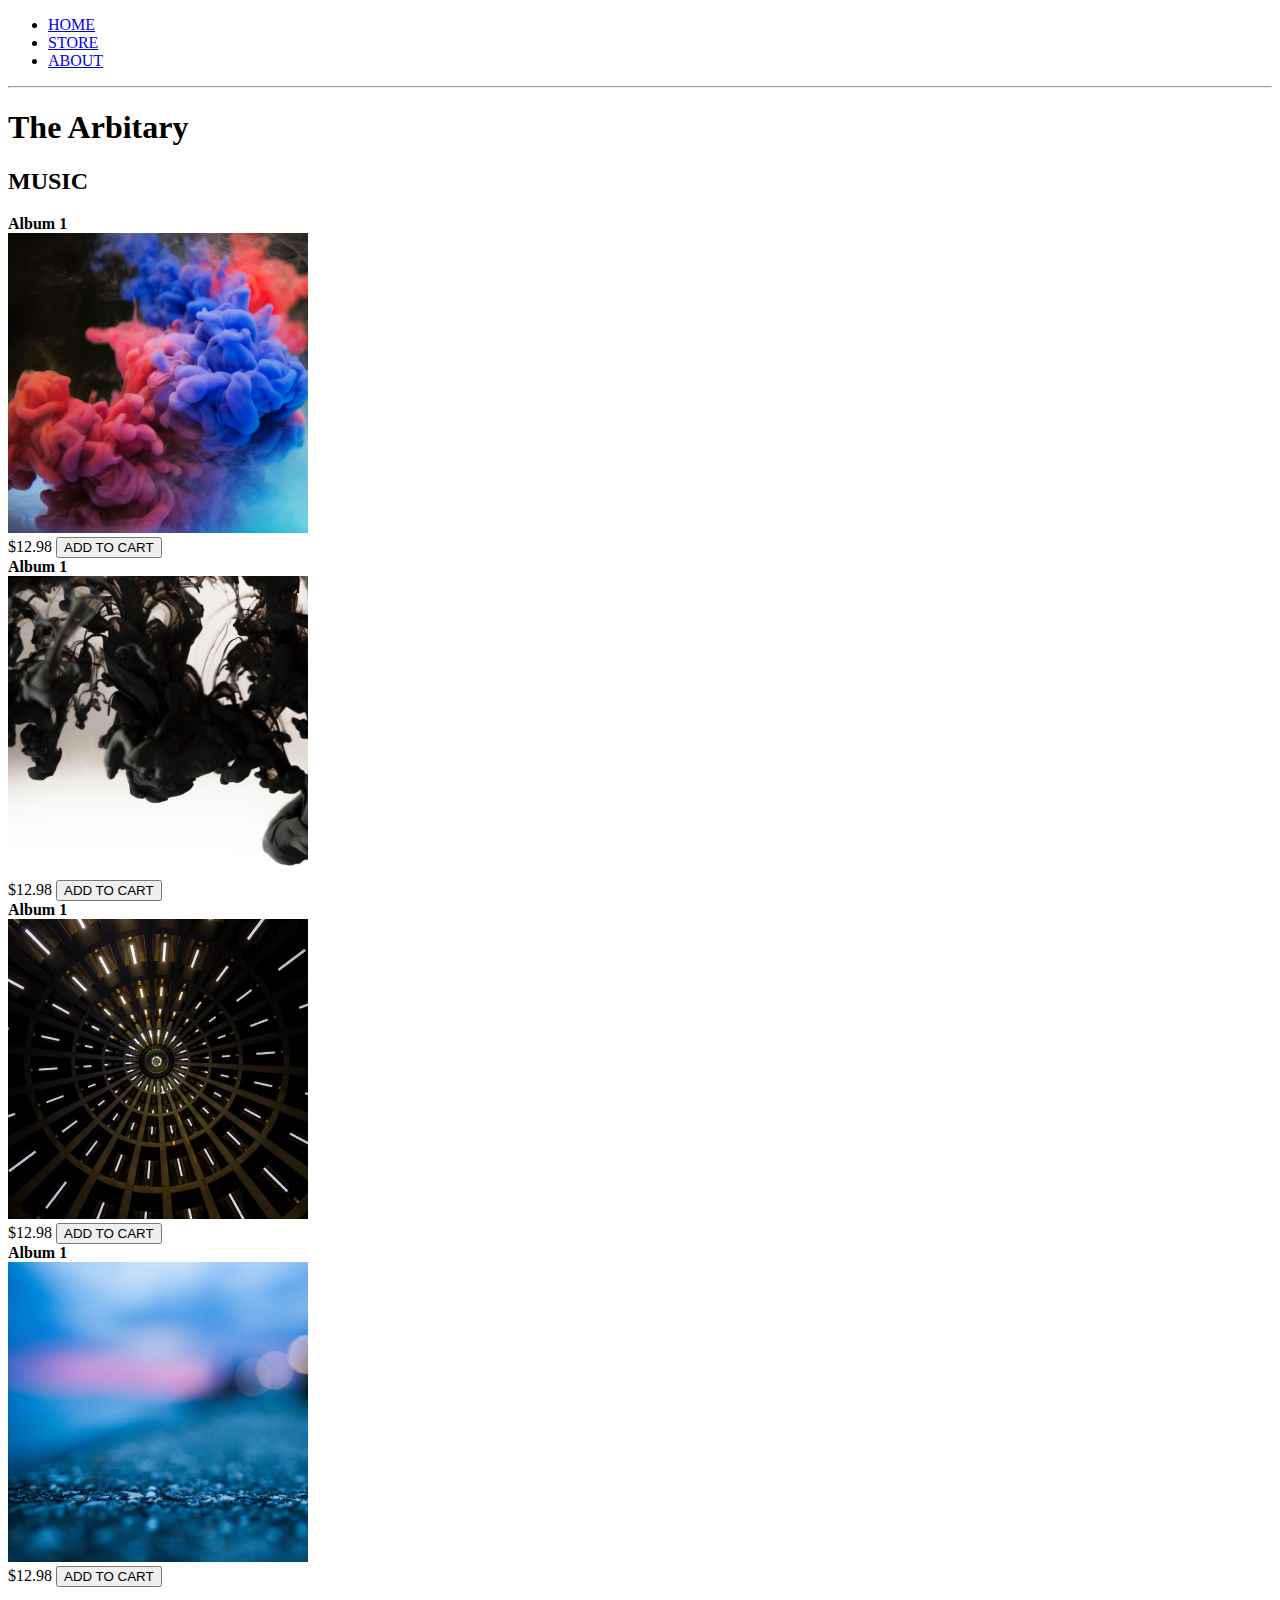
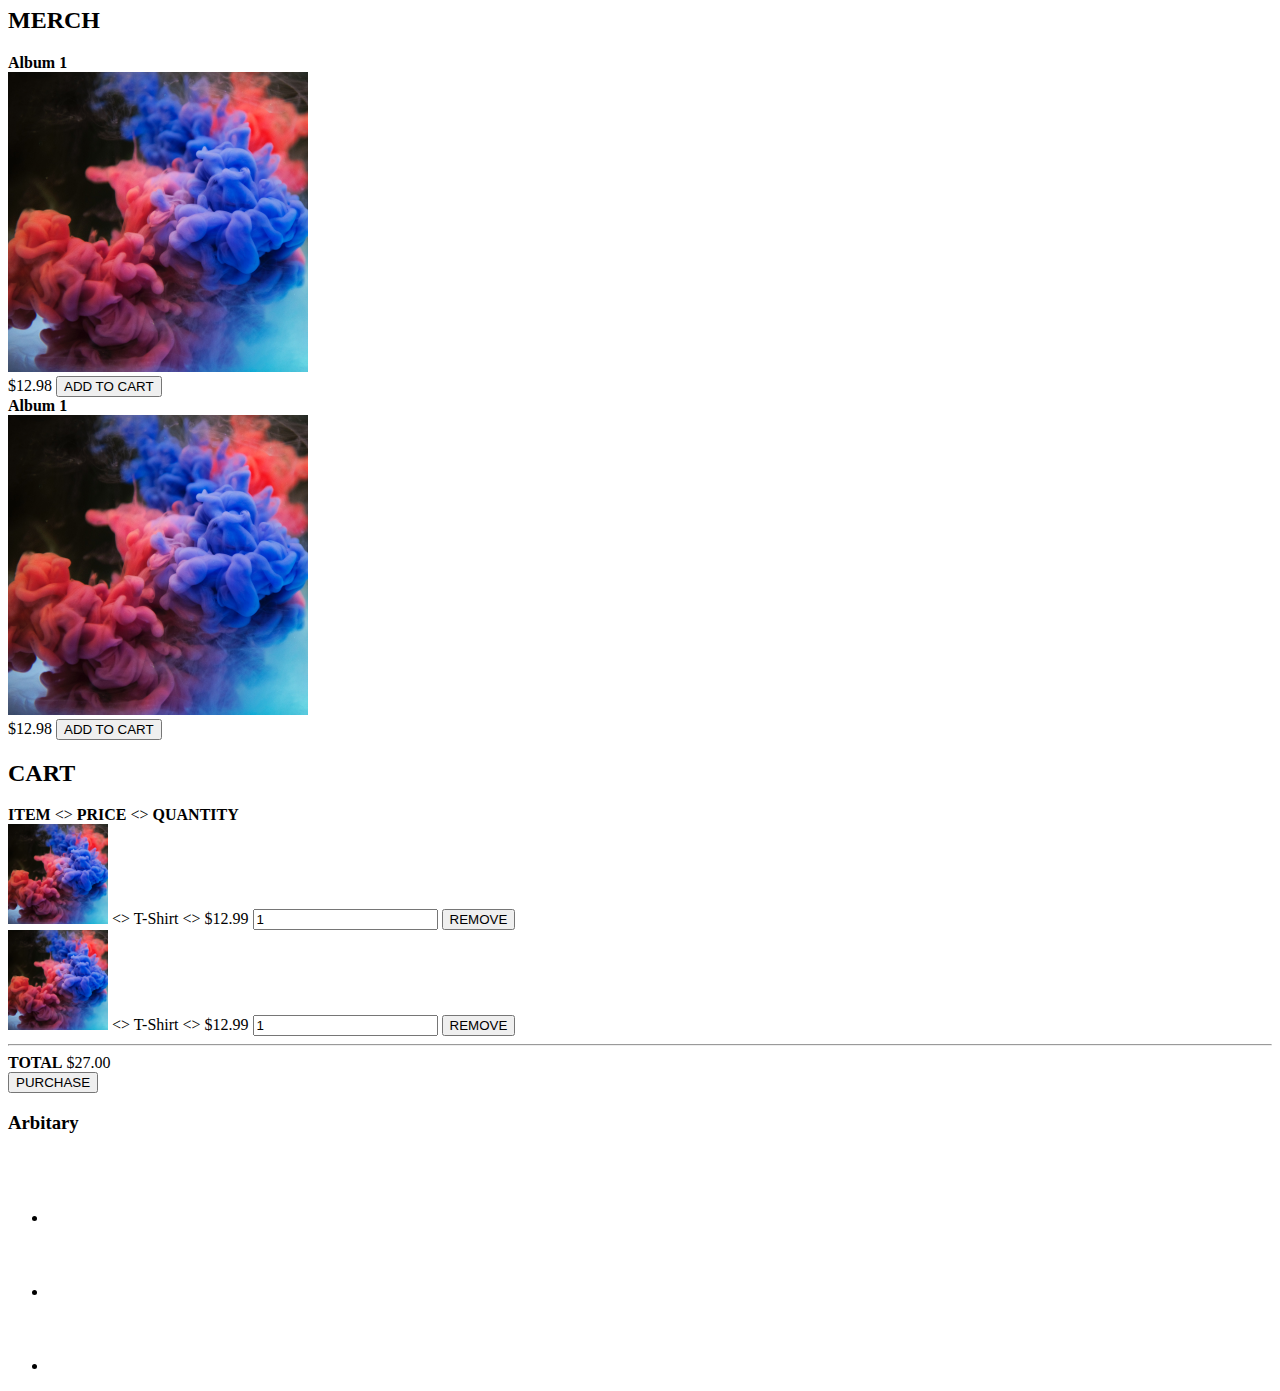
==== store.html @ 11d04b93 "Initial commit" ====
<!DOCTYPE html>
<html>
<head>
	<title>STORE</title>
	<meta name="Description" content="This is a Description">
</head>
<body>
	<header>
		<nav>
			<ul>
				<li><a href="index.html">HOME</a></li>
				<li><a href="store.html">STORE</a></li>
				<li><a href="about.html">ABOUT</a></li>
			</ul>

		</nav>
		<hr>
		<h1>The Arbitary</h1>
	</header>
	<section>
		<h2>MUSIC</h2>
		<div>
			<div><strong>Album 1</strong></div>
			
			<img src="images/Album 1.png">
			<div>
				<span>$12.98</span>
				<button role = "button">ADD TO CART</button>
			</div>
			
		</div>
		<div>
			<div><strong>Album 1</strong></div>
			
			<img src="images/Album 2.png">
			<div>
				<span>$12.98</span>
				<button role = "button">ADD TO CART</button>
			</div>
			
		</div>
		<div>
			<div><strong>Album 1</strong></div>
			
			<img src="images/Album 3.png">
			<div>
				<span>$12.98</span>
				<button role = "button">ADD TO CART</button>
			</div>
			
		</div>
		<div>
			<div><strong>Album 1</strong></div>
			
			<img src="images/Album 4.png">
			<div>
				<span>$12.98</span>
				<button role = "button">ADD TO CART</button>
			</div>
			
		</div>

		
	</section>

	<section>
		<h2>MERCH</h2>
		<div>
			<div><strong>Album 1</strong></div>
			
			<img src="images/Album 1.png">
			<div>
				<span>$12.98</span>
				<button role = "button">ADD TO CART</button>
			</div>
			
		</div>
		<div>
			<div><strong>Album 1</strong></div>
			
			<img src="images/Album 1.png">
			<div>
				<span>$12.98</span>
				<button role = "button">ADD TO CART</button>
			</div>
			
		</div>

	</section>

	<section>
		<h2>CART</h2>
		<div>
			<strong>ITEM</strong>
			&lt;&gt;
			<strong>PRICE</strong>
			&lt;&gt;
			<strong>QUANTITY</strong>
			
		</div>
		<div>
			<img src="images/Album 1.png" width="100" height="100">
			&lt;&gt;
			<span>T-Shirt</span>
			&lt;&gt;
			<span>$12.99</span>
			<input type="number" name="qty" value="1">
			<button role = "button">REMOVE</button>
		</div>
		<div>
			<img src="images/Album 1.png" width="100" height="100">
			&lt;&gt;
			<span>T-Shirt</span>
			&lt;&gt;
			<span>$12.99</span>
			<input type="number" name="qty" value="1">
			<button role = "button">REMOVE</button>
		</div>
		<hr>
		<div><strong>TOTAL</strong> <span>$27.00</span></div>
		<button role = "button">PURCHASE</button>

	</section>

	
	<footer>
		<h3>Arbitary</h3>
		<ul>
				<li><a href="https://facebook.com" target="_blank"><img src="images/Facebook Logo.png"></a></li>
				<li><a href="https://facebook.com"><img src="images/Spotify Logo.png"></a></li>
				<li><a href="https://facebook.com"><img src="images/YouTube Logo.png"></a></li>
			</ul>
	</footer>
</body>
</html>
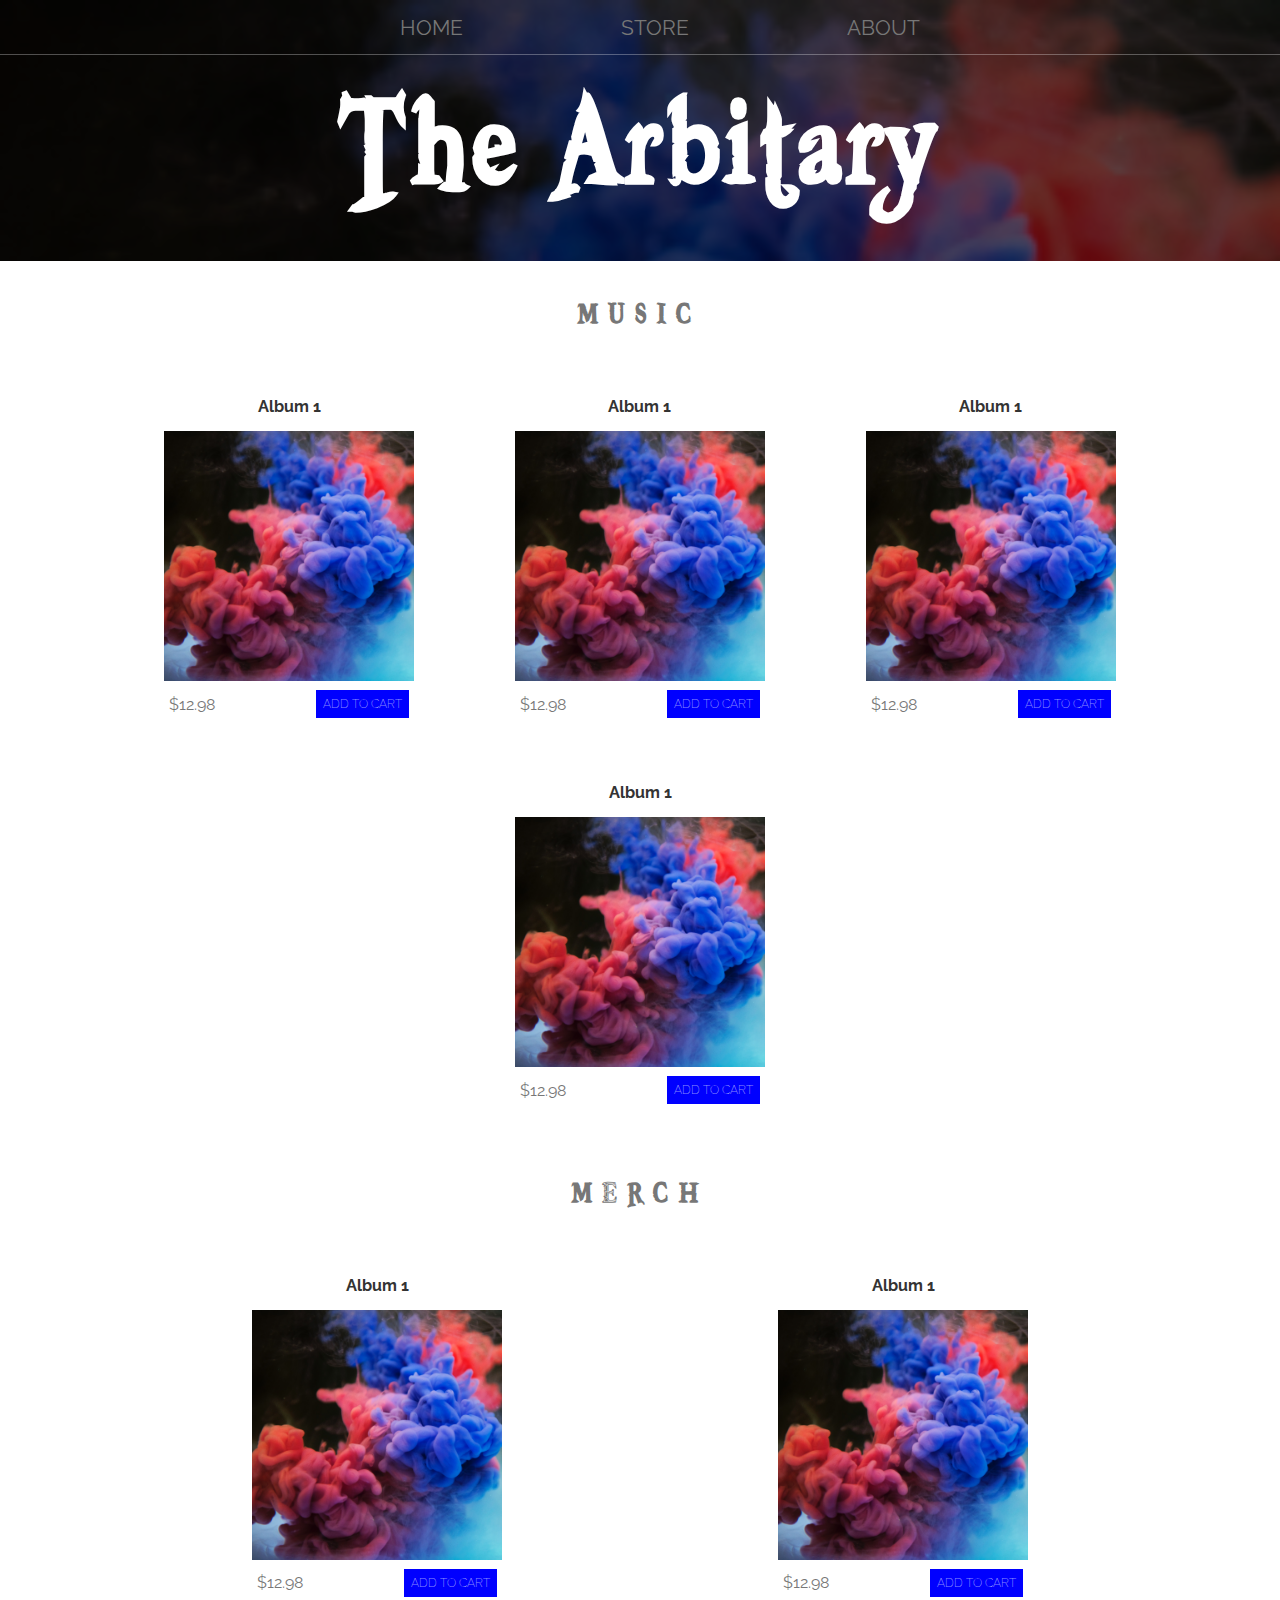
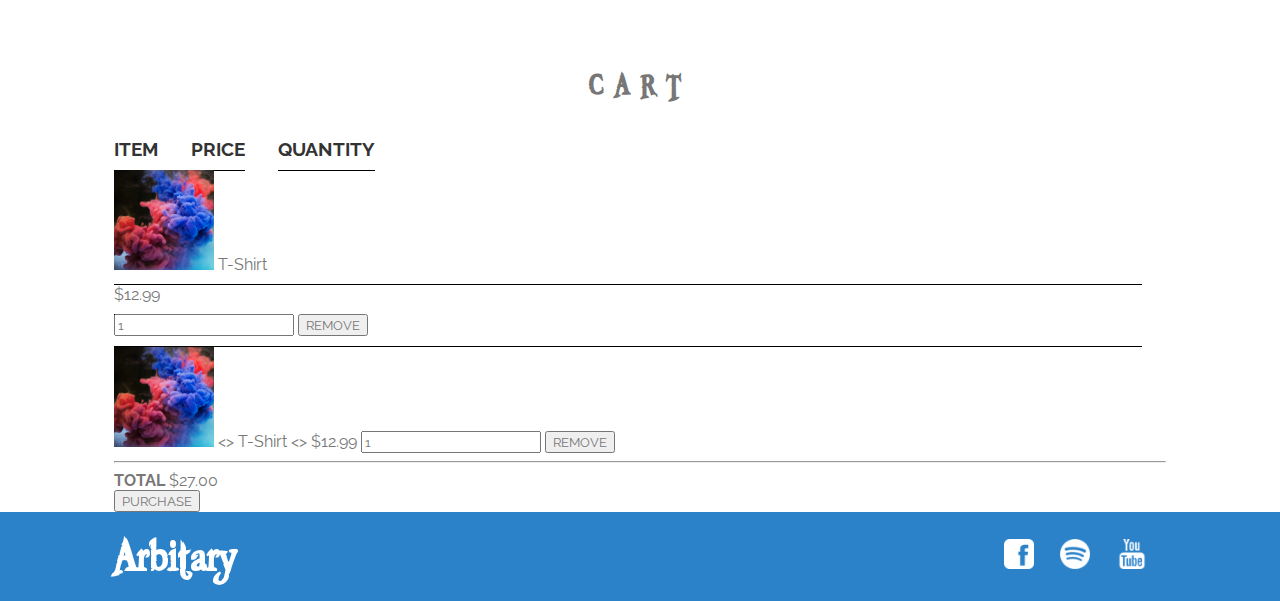
==== commit 68136e0d: "Added styles for the store section - merch" ====
--- a/store.html
+++ b/store.html
@@ -1,135 +1,139 @@
 <!DOCTYPE html>
 <html>
 <head>
-	<title>STORE</title>
-	<meta name="Description" content="This is a Description">
+    <title>STORE</title>
+    <meta name="Description" content="This is a Description">
+    <link rel="stylesheet" type="text/css" href="style.css">
 </head>
 <body>
-	<header>
-		<nav>
-			<ul>
-				<li><a href="index.html">HOME</a></li>
-				<li><a href="store.html">STORE</a></li>
-				<li><a href="about.html">ABOUT</a></li>
-			</ul>
+    <header class="main-header">
+        <nav class = "nav main-nav">
+            <ul>
+                <li><a href="index.html"><strong>HOME</strong></a></li>
+                <li><a href="store.html"><strong>STORE</strong></a></li>
+                <li><a href="about.html"><strong>ABOUT</strong></a></li>
+            </ul>
 
-		</nav>
-		<hr>
-		<h1>The Arbitary</h1>
-	</header>
-	<section>
-		<h2>MUSIC</h2>
-		<div>
-			<div><strong>Album 1</strong></div>
-			
-			<img src="images/Album 1.png">
-			<div>
-				<span>$12.98</span>
-				<button role = "button">ADD TO CART</button>
-			</div>
-			
-		</div>
-		<div>
-			<div><strong>Album 1</strong></div>
-			
-			<img src="images/Album 2.png">
-			<div>
-				<span>$12.98</span>
-				<button role = "button">ADD TO CART</button>
-			</div>
-			
-		</div>
-		<div>
-			<div><strong>Album 1</strong></div>
-			
-			<img src="images/Album 3.png">
-			<div>
-				<span>$12.98</span>
-				<button role = "button">ADD TO CART</button>
-			</div>
-			
-		</div>
-		<div>
-			<div><strong>Album 1</strong></div>
-			
-			<img src="images/Album 4.png">
-			<div>
-				<span>$12.98</span>
-				<button role = "button">ADD TO CART</button>
-			</div>
-			
-		</div>
+        </nav>
 
-		
-	</section>
+        <h1 class="band-name band-name-main">The Arbitary</h1>
+    </header>
+    <section class="container content-section">
+        <h2 class="section-header">MUSIC</h2>
+        <div class="shop-items">
+            <div class="shop-item">
+                <span class="shop-item-title">Album 1</span>
+                <img class="shop-item-image" src="images/Album 1.png">
+                <div class="shop-item-details">
+                    <span class="shop-item-price">$12.98</span>
+                    <button type="button" class="btn btn-main shop-item-button">ADD TO CART</button>
+                </div>
+            </div>
+            <div class="shop-item">
+                <span class="shop-item-title">Album 1</span>
+                <img class="shop-item-image" src="images/Album 1.png">
+                <div class="shop-item-details">
+                    <span class="shop-item-price">$12.98</span>
+                    <button type="button" class="btn btn-main shop-item-button">ADD TO CART</button>
+                </div>
+            </div>
+            <div class="shop-item">
+                <span class="shop-item-title">Album 1</span>
+                <img class="shop-item-image" src="images/Album 1.png">
+                <div class="shop-item-details">
+                    <span class="shop-item-price">$12.98</span>
+                    <button type="button" class="btn btn-main shop-item-button">ADD TO CART</button>
+                </div>
+            </div>
+            <div class="shop-item">
+                <span class="shop-item-title">Album 1</span>
+                <img class="shop-item-image" src="images/Album 1.png">
+                <div class="shop-item-details">
+                    <span class="shop-item-price">$12.98</span>
+                    <button type="button" class="btn btn-main shop-item-button">ADD TO CART</button>
+                </div>
+            </div>
+        </div>
+        
 
-	<section>
-		<h2>MERCH</h2>
-		<div>
-			<div><strong>Album 1</strong></div>
-			
-			<img src="images/Album 1.png">
-			<div>
-				<span>$12.98</span>
-				<button role = "button">ADD TO CART</button>
-			</div>
-			
-		</div>
-		<div>
-			<div><strong>Album 1</strong></div>
-			
-			<img src="images/Album 1.png">
-			<div>
-				<span>$12.98</span>
-				<button role = "button">ADD TO CART</button>
-			</div>
-			
-		</div>
+        
+    </section>
 
-	</section>
+    <section class="container content-section">
+        <h2 class="section-header">MERCH</h2>
+        <div class="shop-items">
+            <div class="shop-item">
+                <span class="shop-item-title">Album 1</span>
+                <img class="shop-item-image" src="images/Album 1.png">
+                <div class="shop-item-details">
+                    <span class="shop-item-price">$12.98</span>
+                    <button type="button" class="btn btn-main shop-item-button">ADD TO CART</button>
+                </div>
+            </div>
+        <div class="shop-item">
+                <span class="shop-item-title">Album 1</span>
+                <img class="shop-item-image" src="images/Album 1.png">
+                <div class="shop-item-details">
+                    <span class="shop-item-price">$12.98</span>
+                    <button type="button" class="btn btn-main shop-item-button">ADD TO CART</button>
+                </div>
+            </div>
+        </div>
+        
 
-	<section>
-		<h2>CART</h2>
-		<div>
-			<strong>ITEM</strong>
-			&lt;&gt;
-			<strong>PRICE</strong>
-			&lt;&gt;
-			<strong>QUANTITY</strong>
-			
-		</div>
-		<div>
-			<img src="images/Album 1.png" width="100" height="100">
-			&lt;&gt;
-			<span>T-Shirt</span>
-			&lt;&gt;
-			<span>$12.99</span>
-			<input type="number" name="qty" value="1">
-			<button role = "button">REMOVE</button>
-		</div>
-		<div>
-			<img src="images/Album 1.png" width="100" height="100">
-			&lt;&gt;
-			<span>T-Shirt</span>
-			&lt;&gt;
-			<span>$12.99</span>
-			<input type="number" name="qty" value="1">
-			<button role = "button">REMOVE</button>
-		</div>
-		<hr>
-		<div><strong>TOTAL</strong> <span>$27.00</span></div>
-		<button role = "button">PURCHASE</button>
+    </section>
 
-	</section>
+    <section class="container content-section">
+        <h2 class="section-header">CART</h2>
+        <div class="cart-row">
+            <span class="cart-item cart-header cart-column">ITEM</span>
+            
+            <span class="cart-price cart-header cart-column">PRICE</span>
+          
+            <span class="cart-qty cart-header cart-column">QUANTITY</span>
+            
+        </div>
+        <div class="cart-row" >
+            <div class="cart-item cart-column">
+                <img src="images/Album 1.png" width="100" height="100">
+         
+                <span class="cart-price cart-column">T-Shirt</span>
+            </div>
+            
+            <span class="cart-price cart-column">$12.99</span>
+            <div class="cart-qty cart-column">
+                <input type="number" name="qty" value="1">
+                <button role = "button">REMOVE</button>
+            </div>
+            
+        </div>
+        <div>
+            <img src="images/Album 1.png" width="100" height="100">
+            &lt;&gt;
+            <span>T-Shirt</span>
+            &lt;&gt;
+            <span>$12.99</span>
+            <input type="number" name="qty" value="1">
+            <button role = "button">REMOVE</button>
+        </div>
+        <hr>
+        <div><strong>TOTAL</strong> <span>$27.00</span></div>
+        <button role = "button">PURCHASE</button>
 
-	
-	<footer>
-		<h3>Arbitary</h3>
-		<ul>
-				<li><a href="https://facebook.com" target="_blank"><img src="images/Facebook Logo.png"></a></li>
-				<li><a href="https://facebook.com"><img src="images/Spotify Logo.png"></a></li>
-				<li><a href="https://facebook.com"><img src="images/YouTube Logo.png"></a></li>
-			</ul>
-	</footer>
+    </section>
+
+    
+    <footer class="main-footer">
+        <div class="container main-footer-container">
+            <h3 class="band-name">Arbitary</h3>
+
+            <ul class="nav footer-nav">
+                <li><a href="https://facebook.com" target="_blank"><img src="images/Facebook Logo.png"></a></li>
+                <li><a href="https://facebook.com"><img src="images/Spotify Logo.png"></a></li>
+                <li><a href="https://facebook.com"><img src="images/YouTube Logo.png"></a></li>
+            </ul>
+        </div>
+
+    </footer>
 </body>
 </html>--- a/style.css
+++ b/style.css
@@ -0,0 +1,269 @@
+@import url('https://fonts.googleapis.com/css?family=Raleway&display=swap');
+
+*{
+	box-sizing: border-box;
+	font-family: Raleway;
+	color : #777;
+}
+
+@font-face{
+	font-family: "1";
+	src: url(Fonts/1.woff) format("woff"),
+		url(Fonts/1.woff2) format("woff2");
+	font-weight: normal;
+	font-style : normal;
+}
+
+html,body{
+	margin: 0;
+	padding: 0;
+}
+
+.nav ul{
+	margin: 0;
+
+}
+
+.nav a{
+	display: inline-block;
+	padding: .7em;
+
+	text-decoration: none;
+}
+.nav li{
+	display: inline;
+}
+
+
+.nav a:hover{
+	background-color: rgba(255,255,255,.3);
+}
+
+.main-nav{
+	text-align: center;
+	font-size: 1.3em;
+	font-weight: lighter;
+	border-bottom: 1px solid rgba(255,255,255,.3)
+}
+
+.main-nav li{
+	padding: 0 5%;
+}
+.main-header{
+	background-color:rgba(0,0,0,.6);
+	background-image: url(images/1.png);
+	background-size: cover;
+	background-blend-mode: multiply;
+	padding-bottom: 30px;
+}
+
+.band-name {
+	text-align: center;
+	margin: 0;
+	font-size: 4em;
+	font-family: "1";
+}
+
+.band-name-main {
+	font-size: 11em;
+	color:white;
+	letter-spacing : 0.03em;
+}
+
+.content-section{
+	padding : 0;
+	margin: 1em;
+}
+
+.container{
+	max-width: 1100px;
+	margin: 0 auto;
+	padding : 0 1.5em;
+}
+
+.section-header {
+	text-align: center;
+	font-size: 2.5em;
+	font-family: "1";
+	letter-spacing: 0.25em;
+}
+
+.band-img-about {
+	width: 300px;
+	heigh: 300px;
+	float: left;
+	padding : 10px;
+	margin : 15px;
+	border-radius: 50%;
+
+}
+
+.main-footer {
+	background-color: rgba(44, 130, 201, 1);
+	color: white;
+}
+
+.main-footer .band-name {
+	color: white;
+}
+.main-footer-container {
+	display: flex;
+	align-items: center;
+
+
+}
+
+.main-footer-container ul {
+	flex-grow: 1;
+	text-align: end;
+}
+
+.footer-nav{
+	padding: 0 .5em;
+}
+
+.footer-nav img{
+	height: 30px;
+	width: 30px;
+}
+
+
+.btn{
+	text-align: center;
+	vertical-align: middle;
+	padding: 0.5em;
+	cursor: pointer;
+}
+
+.btn-main{
+	margin: 15px 15%;
+	font-weight: lighter;
+	font-size: 1.25em;
+	background-color: rgba(255,255,255,0.1);
+	border: solid 1px blue;
+	padding: auto 15%;
+}
+
+.btn-main:hover{
+	background-color: rgba(255,255,255,0.3);
+}
+
+.btn-play{
+	margin: 0 auto;
+	display: block;
+	color: blue;
+	font-size: 3.5em;
+	border-radius: 50%;
+	padding: 0;
+	width: 100px;
+	height: 100px;
+}
+
+.tour-row{
+	border-bottom: 1px solid black;
+    padding-bottom: 0.5em;
+    margin-bottom: 1em;
+
+}
+
+.tour-item{
+	display: inline-block;
+	padding-right: 0.5em;
+}
+
+.tour-row:last-child{
+	border: none;
+}
+
+.tour-date{
+	font-weight: bolder;
+	width: 11%;
+}
+
+.tour-place{
+	width: 24%;
+}
+
+.tour-arena{
+	width: 42%;
+}
+
+.tour-btn{
+	max-width: 19%;
+	background-color: #2E9CDB;
+	border: solid 1px blue;
+	padding: auto 15%;
+	color: white;
+	font-weight: lighter;
+}
+
+
+.tour-btn:hover{
+
+	background-color: rgba(46,156,219,0.7);
+
+
+}
+
+.shop-item{
+	margin: 30px;
+}
+
+.shop-item-title{
+	display: block;
+	width: 100%;
+	text-align: center;
+	font-weight: bold;
+	color: #333;
+	margin-bottom: 15px;
+
+}
+.shop-item-image{
+	width: 250px;
+}
+
+.shop-item-details{
+	display: flex;
+	align-items: center;
+	padding: 5px;
+}
+
+.shop-item-price{
+	flex-grow: 1;
+	
+}
+
+
+.shop-items{
+	display: flex;
+	flex-wrap: wrap;
+	justify-content: space-around;
+
+}
+
+.shop-item-button{
+	font-size: 0.75em;
+	background-color: blue;
+	color: white;
+	justify-content: flex-end;
+	margin:0;
+
+}
+
+.shop-item-button:hover{
+	color: black;
+
+}
+
+.cart-header{
+	font-weight: bold;	
+	font-size: 1.2em;
+	color: #333;
+}
+
+.cart-column {
+	border-bottom: 1px solid black;
+	margin-right: 1.5em;
+	padding-bottom: 10px;
+	margin-top: 10px;
+}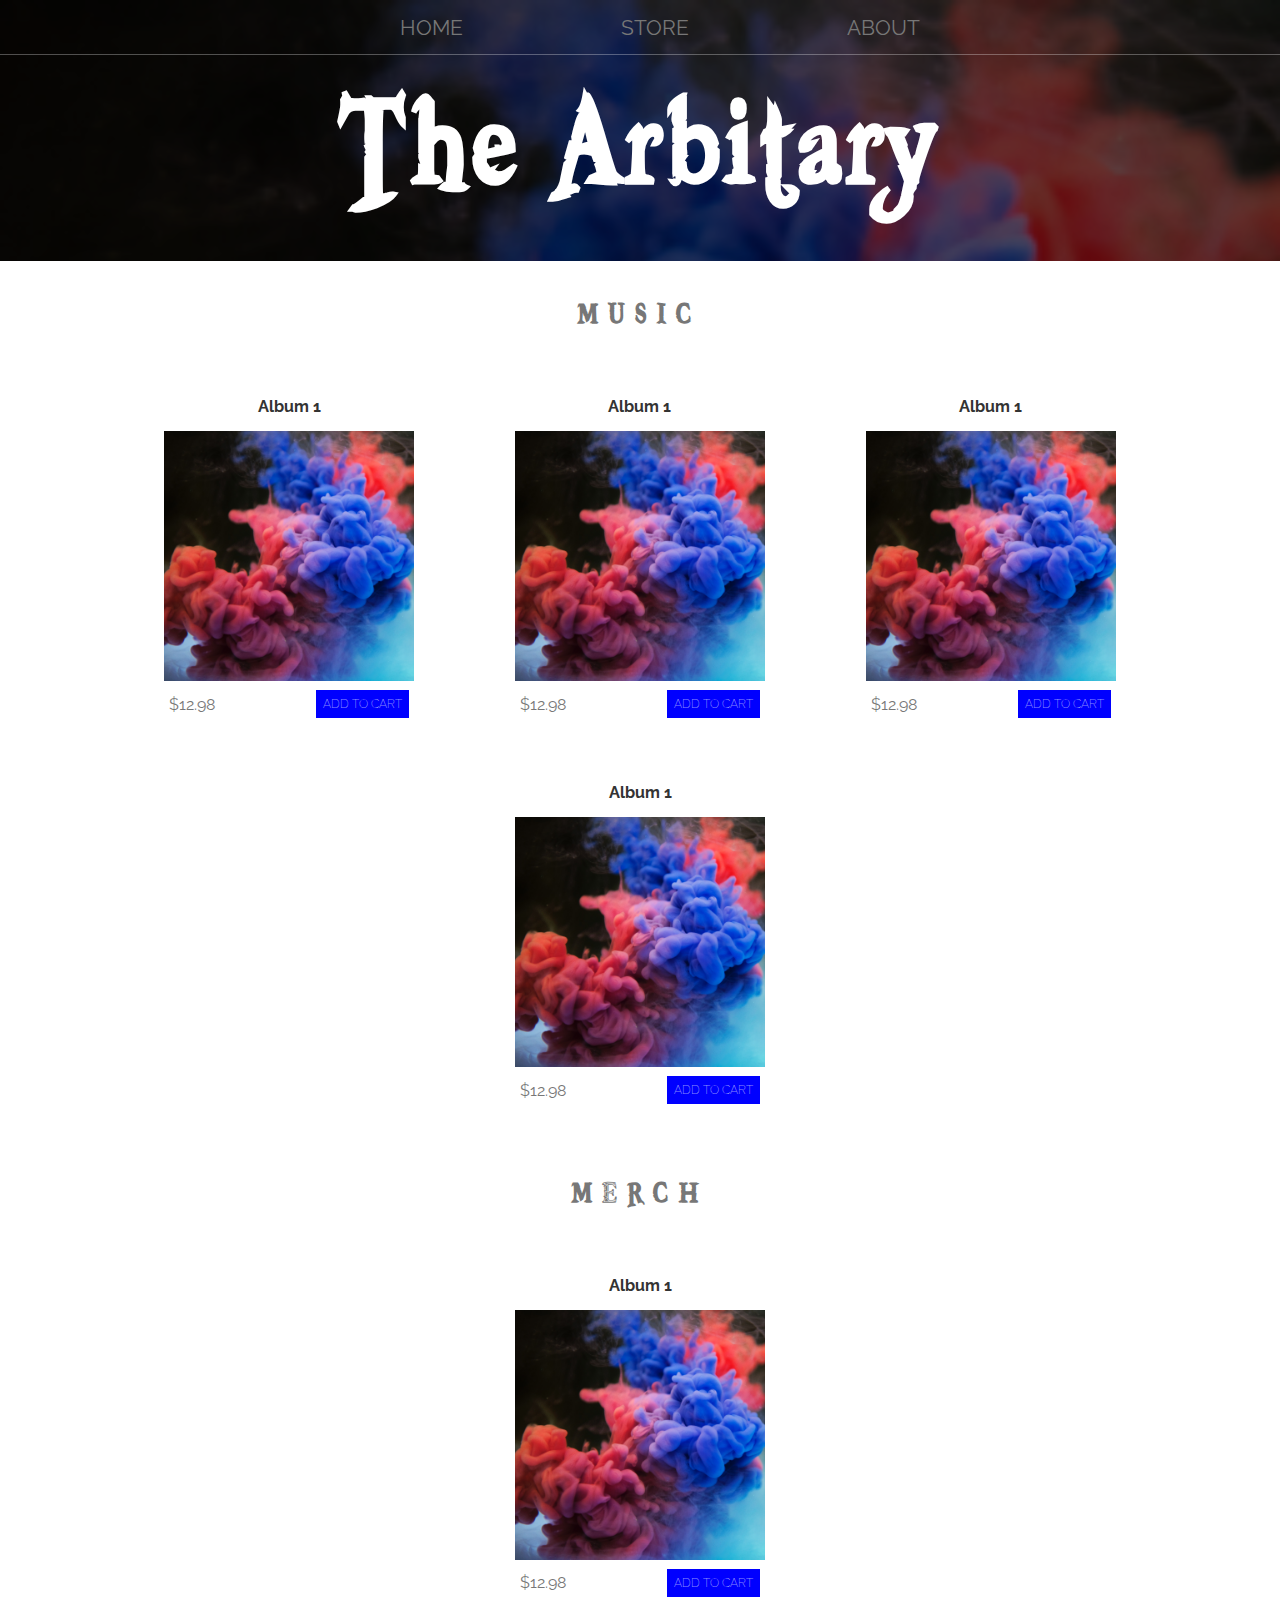
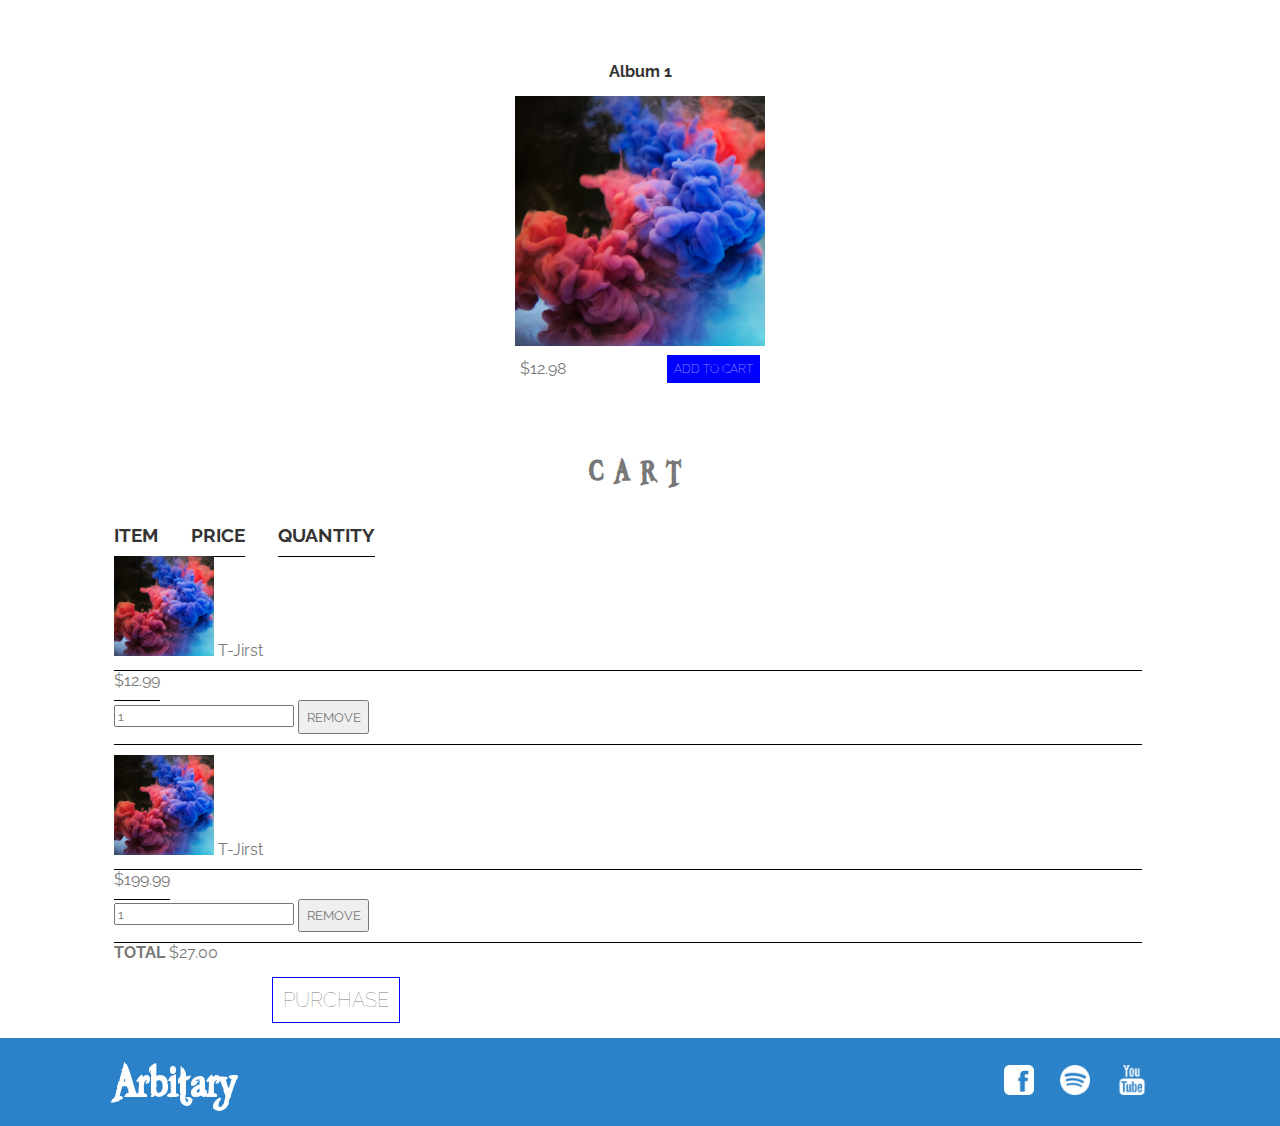
==== commit d4238e4d: "Added ready function" ====
--- a/store.html
+++ b/store.html
@@ -1,139 +1,162 @@
 <!DOCTYPE html>
 <html>
 <head>
-    <title>STORE</title>
-    <meta name="Description" content="This is a Description">
-    <link rel="stylesheet" type="text/css" href="style.css">
+	<title>STORE</title>
+	<meta name="Description" content="This is a Description">
+	<link rel="stylesheet" type="text/css" href="style.css">
+	<!-- added async so that js loads in the background of the page -->
+	<script type="text/javascript" src="store.js" async></script>
 </head>
 <body>
-    <header class="main-header">
-        <nav class = "nav main-nav">
-            <ul>
-                <li><a href="index.html"><strong>HOME</strong></a></li>
-                <li><a href="store.html"><strong>STORE</strong></a></li>
-                <li><a href="about.html"><strong>ABOUT</strong></a></li>
-            </ul>
+	<header class="main-header">
+		<nav class = "nav main-nav">
+			<ul>
+				<li><a href="index.html"><strong>HOME</strong></a></li>
+				<li><a href="store.html"><strong>STORE</strong></a></li>
+				<li><a  href="about.html"><strong>ABOUT</strong></a></li>
+			</ul>
 
-        </nav>
+		</nav>
 
-        <h1 class="band-name band-name-main">The Arbitary</h1>
-    </header>
-    <section class="container content-section">
-        <h2 class="section-header">MUSIC</h2>
-        <div class="shop-items">
-            <div class="shop-item">
-                <span class="shop-item-title">Album 1</span>
-                <img class="shop-item-image" src="images/Album 1.png">
-                <div class="shop-item-details">
-                    <span class="shop-item-price">$12.98</span>
-                    <button type="button" class="btn btn-main shop-item-button">ADD TO CART</button>
-                </div>
-            </div>
-            <div class="shop-item">
-                <span class="shop-item-title">Album 1</span>
-                <img class="shop-item-image" src="images/Album 1.png">
-                <div class="shop-item-details">
-                    <span class="shop-item-price">$12.98</span>
-                    <button type="button" class="btn btn-main shop-item-button">ADD TO CART</button>
-                </div>
-            </div>
-            <div class="shop-item">
-                <span class="shop-item-title">Album 1</span>
-                <img class="shop-item-image" src="images/Album 1.png">
-                <div class="shop-item-details">
-                    <span class="shop-item-price">$12.98</span>
-                    <button type="button" class="btn btn-main shop-item-button">ADD TO CART</button>
-                </div>
-            </div>
-            <div class="shop-item">
-                <span class="shop-item-title">Album 1</span>
-                <img class="shop-item-image" src="images/Album 1.png">
-                <div class="shop-item-details">
-                    <span class="shop-item-price">$12.98</span>
-                    <button type="button" class="btn btn-main shop-item-button">ADD TO CART</button>
-                </div>
-            </div>
-        </div>
-        
+		<h1 class="band-name band-name-main">The Arbitary</h1>
+	</header>
+	<section class="container content-section">
+		<h2 class="section-header">MUSIC</h2>
+		<div class="shop-items">
+			<div class="shop-item">
+				<span class="shop-item-title">Album 1</span>
+				<img class="shop-item-image" src="images/Album 1.png">
+				<div class="shop-item-details">
+					<span class="shop-item-price">$12.98</span>
+					<button type="button" class="btn btn-main shop-item-button">ADD TO CART</button>
+				</div>
+			</div>
+			<div class="shop-item">
+				<span class="shop-item-title">Album 1</span>
+				<img class="shop-item-image" src="images/Album 1.png">
+				<div class="shop-item-details">
+					<span class="shop-item-price">$12.98</span>
+					<button type="button" class="btn btn-main shop-item-button">ADD TO CART</button>
+				</div>
+			</div>
+			<div class="shop-item">
+				<span class="shop-item-title">Album 1</span>
+				<img class="shop-item-image" src="images/Album 1.png">
+				<div class="shop-item-details">
+					<span class="shop-item-price">$12.98</span>
+					<button type="button" class="btn btn-main shop-item-button">ADD TO CART</button>
+				</div>
+			</div>
+			<div class="shop-item">
+				<span class="shop-item-title">Album 1</span>
+				<img class="shop-item-image" src="images/Album 1.png">
+				<div class="shop-item-details">
+					<span class="shop-item-price">$12.98</span>
+					<button type="button" class="btn btn-main shop-item-button">ADD TO CART</button>
+				</div>
+			</div>
+		</div>
+		
 
-        
-    </section>
+		
+	</section>
 
-    <section class="container content-section">
-        <h2 class="section-header">MERCH</h2>
-        <div class="shop-items">
-            <div class="shop-item">
-                <span class="shop-item-title">Album 1</span>
-                <img class="shop-item-image" src="images/Album 1.png">
-                <div class="shop-item-details">
-                    <span class="shop-item-price">$12.98</span>
-                    <button type="button" class="btn btn-main shop-item-button">ADD TO CART</button>
-                </div>
-            </div>
-        <div class="shop-item">
-                <span class="shop-item-title">Album 1</span>
-                <img class="shop-item-image" src="images/Album 1.png">
-                <div class="shop-item-details">
-                    <span class="shop-item-price">$12.98</span>
-                    <button type="button" class="btn btn-main shop-item-button">ADD TO CART</button>
-                </div>
-            </div>
-        </div>
-        
+	<section class="container content-section">
+		<h2 class="section-header">MERCH</h2>
+		<div class="shop-items">
+			<div class="shop-item">
+				<span class="shop-item-title">Album 1</span>
+				<img class="shop-item-image" src="images/Album 1.png">
+				<div class="shop-item-details">
+					<span class="shop-item-price">$12.98</span>
+					<button type="button" class="btn btn-main shop-item-button">ADD TO CART</button>
+				</div>
+			</div>
+		</div>
 
-    </section>
 
-    <section class="container content-section">
-        <h2 class="section-header">CART</h2>
-        <div class="cart-row">
-            <span class="cart-item cart-header cart-column">ITEM</span>
-            
-            <span class="cart-price cart-header cart-column">PRICE</span>
-          
-            <span class="cart-qty cart-header cart-column">QUANTITY</span>
-            
-        </div>
-        <div class="cart-row" >
-            <div class="cart-item cart-column">
-                <img src="images/Album 1.png" width="100" height="100">
-         
-                <span class="cart-price cart-column">T-Shirt</span>
-            </div>
-            
-            <span class="cart-price cart-column">$12.99</span>
-            <div class="cart-qty cart-column">
-                <input type="number" name="qty" value="1">
-                <button role = "button">REMOVE</button>
-            </div>
-            
-        </div>
-        <div>
-            <img src="images/Album 1.png" width="100" height="100">
-            &lt;&gt;
-            <span>T-Shirt</span>
-            &lt;&gt;
-            <span>$12.99</span>
-            <input type="number" name="qty" value="1">
-            <button role = "button">REMOVE</button>
-        </div>
-        <hr>
-        <div><strong>TOTAL</strong> <span>$27.00</span></div>
-        <button role = "button">PURCHASE</button>
 
-    </section>
 
-    
-    <footer class="main-footer">
-        <div class="container main-footer-container">
-            <h3 class="band-name">Arbitary</h3>
+		<div class="shop-items">
+			<div class="shop-item">
+				<span class="shop-item-title">Album 1</span>
+				<img class="shop-item-image" src="images/Album 1.png">
+				<div class="shop-item-details">
+					<span class="shop-item-price">$12.98</span>
+					<button type="button" class="btn btn-main shop-item-button">ADD TO CART</button>
+				</div>
+			</div>
+		</div>
+		
 
-            <ul class="nav footer-nav">
-                <li><a href="https://facebook.com" target="_blank"><img src="images/Facebook Logo.png"></a></li>
-                <li><a href="https://facebook.com"><img src="images/Spotify Logo.png"></a></li>
-                <li><a href="https://facebook.com"><img src="images/YouTube Logo.png"></a></li>
-            </ul>
-        </div>
+	</section>
 
-    </footer>
+	<section class="container content-section">
+		<h2 class="section-header">CART</h2>
+		<div class="cart-row">
+			<span class="cart-item cart-header cart-column">ITEM</span>
+			
+			<span class="cart-price cart-header cart-column">PRICE</span>
+			
+			<span class="cart-qty cart-header cart-column">QUANTITY</span>
+
+		</div>
+		<div class="cart-items">
+			<div class="cart-row" >
+				<div class="cart-item cart-column">
+					<img class="cart-item-image" src="images/Album 1.png" width="100" height="100">
+
+					<span class="cart-item-title">T-Jirst</span>
+				</div>
+				
+				<span class="cart-price cart-column">$12.99</span>
+				<div class="cart-qty cart-column">
+					<input class="cart-qty-input" type="number" name="qty" value="1">
+					<button class="btn cart-qty-btn" role = "button">REMOVE</button>
+				</div>
+				
+			</div>
+			<div class="cart-row" >
+				<div class="cart-item cart-column">
+					<img class="cart-item-image" src="images/Album 1.png" width="100" height="100">
+					
+					<span class="cart-item-title">T-Jirst</span>
+				</div>
+				
+				<span class="cart-price cart-column">$199.99</span>
+				<div class="cart-qty cart-column">
+					<input class="cart-qty-input" type="number" name="qty" value="1">
+					<button class="btn cart-qty-btn" role = "button">REMOVE</button>
+				</div>
+				
+			</div>
+		</div>
+		
+		
+		<div class="cart-total">
+			<strong class="cart-total-title">TOTAL</strong> 
+			<span class="cart-total-amount">$27.00</span>
+
+		</div>
+		<div class="purchase">
+			<button class="btn btn-main btn-purchase" role = "button">PURCHASE</button>
+		</div>
+		
+
+	</section>
+
+	
+	<footer class="main-footer">
+		<div class="container main-footer-container">
+			<h3 class="band-name">Arbitary</h3>
+
+			<ul class="nav footer-nav">
+				<li><a href="https://facebook.com" target="_blank"><img src="images/Facebook Logo.png"></a></li>
+				<li><a href="https://facebook.com"><img src="images/Spotify Logo.png"></a></li>
+				<li><a href="https://facebook.com"><img src="images/YouTube Logo.png"></a></li>
+			</ul>
+		</div>
+
+	</footer>
 </body>
 </html>